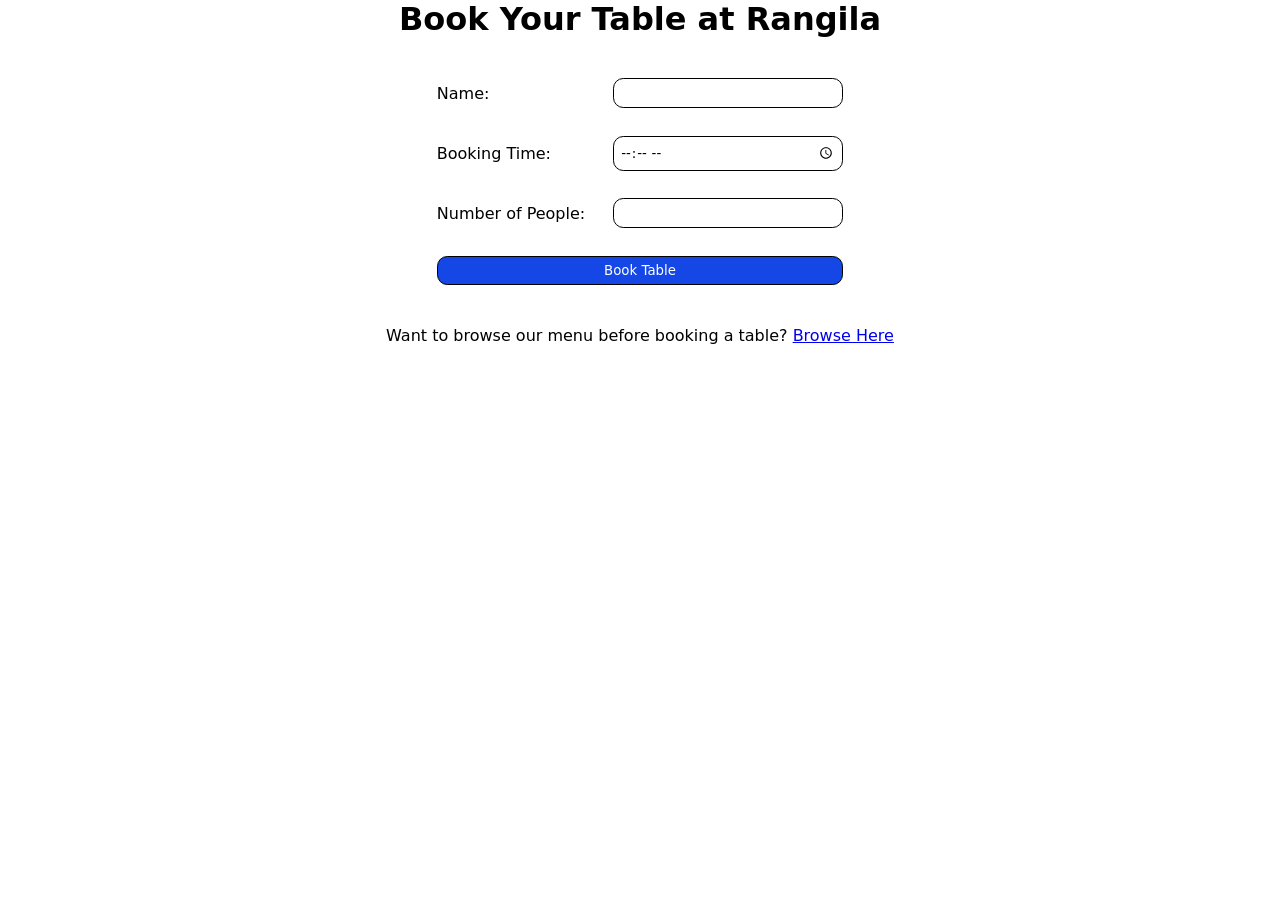
==== form.html @ 983a0592 "added table booking page" ====
<!doctype html>
<html lang="en">
  <head>
    <meta charset="UTF-8" />
    <meta name="viewport" content="width=device-width, initial-scale=1.0" />
    <title>Table Booking</title>
    <style>
      * {
        margin: 0;
        padding: 0;
        box-sizing: border-box;
        font-family:
          system-ui,
          -apple-system,
          BlinkMacSystemFont,
          "Segoe UI",
          Roboto,
          Oxygen,
          Ubuntu,
          Cantarell,
          "Open Sans",
          "Helvetica Neue",
          sans-serif;
      }
      h1 {
        text-align: center;
      }
      input {
        width: 100%;
        padding: 0.5vw;
        font-weight: 500;
        border: 1px solid black;
        border-radius: 0.8vw;
      }
      form {
        display: flex;
        justify-content: center;
        padding: 2vw;
      }
      input[type="submit"] {
        background-color: #1447e6;
        color: white;
      }
      input[type="submit"]:hover{
        scale: 0.95;
        transition: scale 0.3s ease;
        cursor: pointer;
      }
      td{
        padding: 1vw;
      }
      p{
        text-align: center;
      }
    </style>
  </head>
  <body>
    <div class="table">
      <h1>Book Your Table at Rangila</h1>
      <form id="table-form">
        <table>
          <tr>
            <td><label for="name">Name:</label></td>
            <td style="width: 20vw">
              <input type="text" name="name" id="name" />
            </td>
          </tr>
          <tr>
            <td><label for="bookingTime">Booking Time:</label></td>
            <td><input type="time" name="booktime" id="booktime" /></td>
          </tr>
          <tr>
            <td><label for="people">Number of People:</label></td>
            <td><input type="number" name="people" id="people" /></td>
          </tr>
          <tr>
            <td colspan="2"><input type="submit" value="Book Table" /></td>
          </tr>
        </table>
      </form>
      <p>
        Want to browse our menu before booking a table?
        <a href="menu.html">Browse Here</a>
      </p>
    </div>
  </body>
</html>
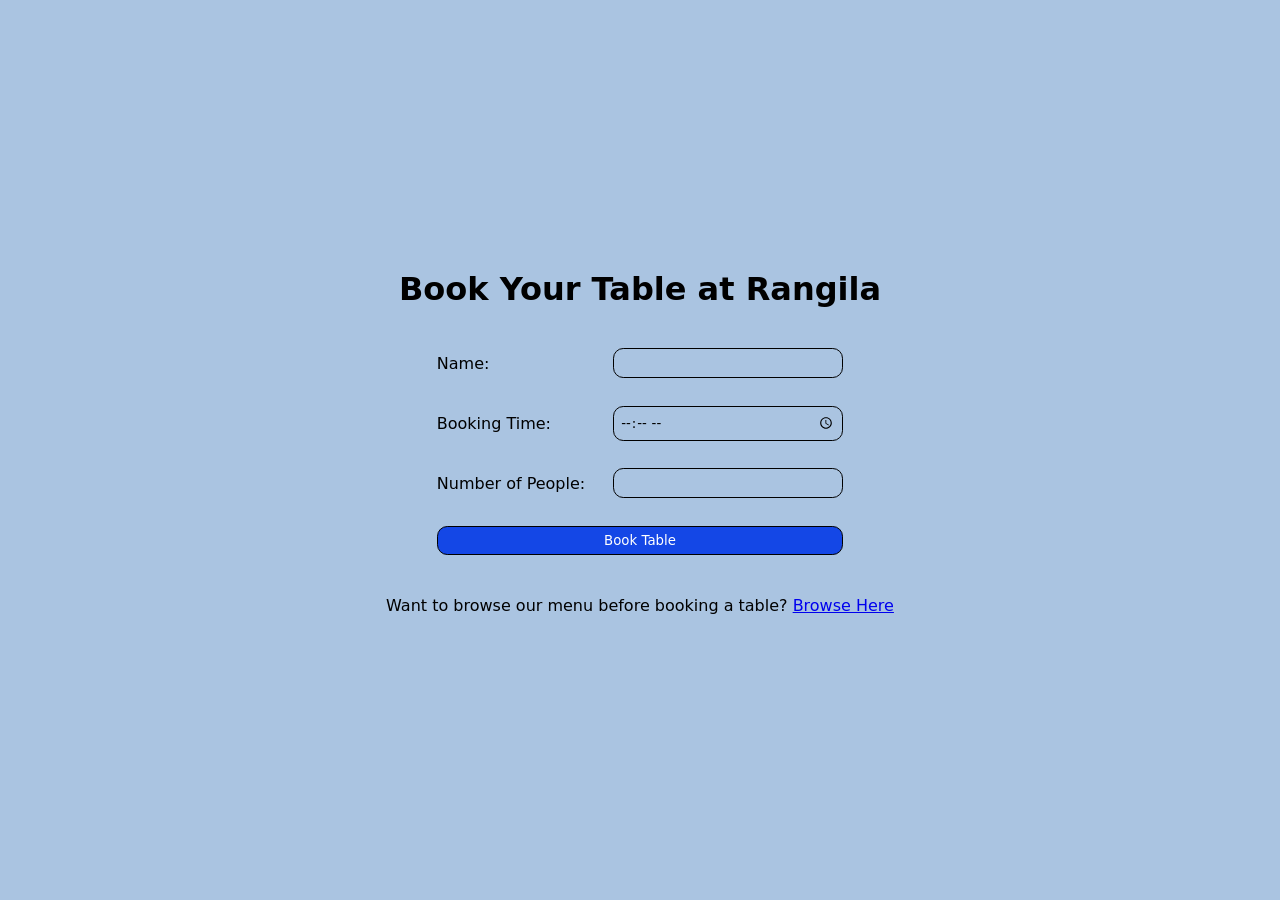
==== commit d19e177a: "final responsive website" ====
--- a/form.html
+++ b/form.html
@@ -21,8 +21,10 @@
           "Open Sans",
           "Helvetica Neue",
           sans-serif;
+          background-color: #aac4e1;
       }
       h1 {
+        padding-top: 30vh;
         text-align: center;
       }
       input {
@@ -52,6 +54,21 @@
       p{
         text-align: center;
       }
+      .one{
+        width: 20vw;
+      }
+      @media (max-width: 400px){
+        input{
+          padding: 0.5vh;
+          border-radius: 0.8vh;
+        }
+        form{
+          padding: 2vh;
+        }
+        .one{
+          width: 50vw;
+        }
+      }
     </style>
   </head>
   <body>
@@ -61,7 +78,7 @@
         <table>
           <tr>
             <td><label for="name">Name:</label></td>
-            <td style="width: 20vw">
+            <td class="one">
               <input type="text" name="name" id="name" />
             </td>
           </tr>
